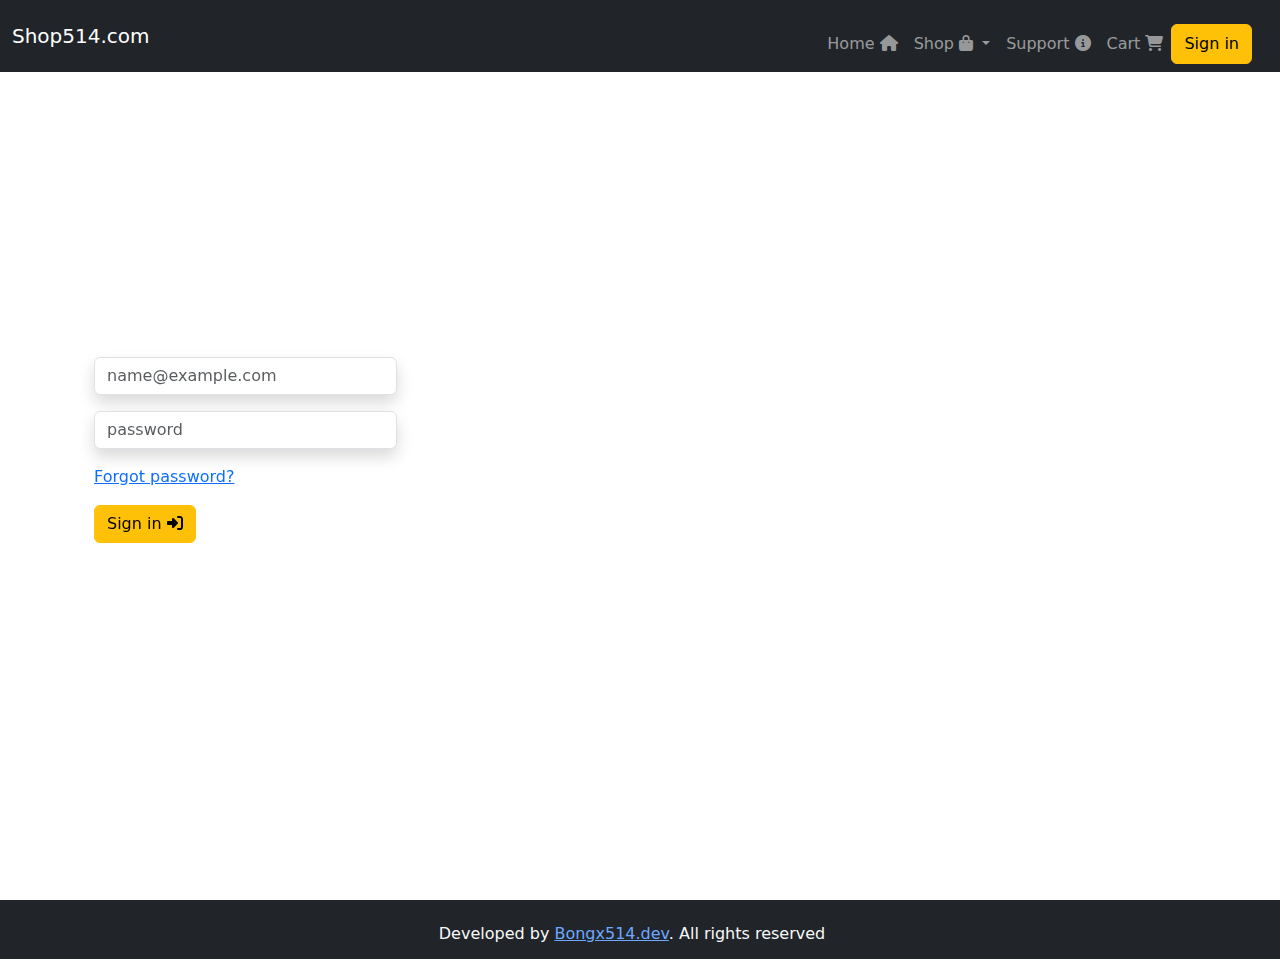
==== signin.html @ f1cc6092 "Add files via upload" ====
<!DOCTYPE html>
<html lang="en">
<head>
    <meta charset="UTF-8">
    <meta name="viewport" content="width=device-width, initial-scale=1.0">
    <link rel="stylesheet" href="styles.css">
    <link href="https://cdn.jsdelivr.net/npm/bootstrap@5.3.3/dist/css/bootstrap.min.css" rel="stylesheet" integrity="sha384-QWTKZyjpPEjISv5WaRU9OFeRpok6YctnYmDr5pNlyT2bRjXh0JMhjY6hW+ALEwIH" crossorigin="anonymous">
    <link rel="stylesheet" href="https://cdnjs.cloudflare.com/ajax/libs/font-awesome/6.5.1/css/all.min.css"/>
    <link href="https://unpkg.com/aos@2.3.1/dist/aos.css" rel="stylesheet">
    <script src="https://cdn.jsdelivr.net/npm/bootstrap@5.3.3/dist/js/bootstrap.bundle.min.js" integrity="sha384-YvpcrYf0tY3lHB60NNkmXc5s9fDVZLESaAA55NDzOxhy9GkcIdslK1eN7N6jIeHz" crossorigin="anonymous"></script>
    <script src="https://unpkg.com/aos@2.3.1/dist/aos.js"></script>
    <title>Home page</title>
</head>
<body>
    <!-- Navbar start -->
    <nav class="navbar fixed-top navbar-expand-lg bg-dark" data-bs-theme="dark">
        <div class="container-fluid">
          <a class="navbar-brand" href="#">Shop514.com</a>
          <button class="navbar-toggler" type="button" data-bs-toggle="collapse" data-bs-target="#navbarSupportedContent" aria-controls="navbarSupportedContent" aria-expanded="false" aria-label="Toggle navigation">
            <span class="navbar-toggler-icon"></span>
          </button>
          <div class="collapse navbar-collapse justify-content-end flex-grow-1 pe-3 pt-3" id="navbarSupportedContent">
            <ul class="navbar-nav">
              <li class="nav-item">
                <a class="nav-link" aria-current="page" href="#">Home <i class="fa-solid fa-house"></i></a>
              </li>
              <li class="nav-item dropdown">
                <a class="nav-link dropdown-toggle" href="#" role="button" data-bs-toggle="dropdown" aria-expanded="false">
                  Shop <i class="fa-solid fa-bag-shopping"></i>
                </a>
                <ul class="dropdown-menu">
                  <li><a class="dropdown-item" href="#watches">Watches</a></li>
                  <li><a class="dropdown-item" href="#new">New deals</a></li>
                  <li><hr class="dropdown-divider"></li>
                  <li><a class="dropdown-item" href="#fragrances">Fragrances</a></li>
                </ul>
              </li>
              <li class="nav-item">
                <a class="nav-link" href="#">Support <i class="fa-solid fa-circle-info"></i></a>
              </li>
              <li class="nav-item">
                <a class="nav-link" href="#">Cart <i class="fa-solid fa-cart-shopping"></i></a>
              </li>
              <button type="button" class="btn btn-warning" data-bs-toggle="modal" data-bs-target="#signinForm">Sign in</button>
            </ul>
          </div>
        </div>
      </nav>
    <!-- Navbar end -->

      <div class="container d-flex justify-content-center align-items-center vh-100">
        <div class="container-fluid col-lg-12">
            <form class="col-sm-8" action="" method="post" >
                <div data-aos="fade-up">
                  <div class="col-lg-5 mb-3">
                    <input type="email" class="form-control shadow" id="email" name="email" placeholder="name@example.com">
                  </div>
                  <div class="col-lg-5 mb-3">
                    <input type="password" class="form-control shadow" id="password" name="password" placeholder="password">
                  </div>
                  <div class="mb-3">
                    <a href="">Forgot password?</a>
                  </div>
                  <button type="submit" class="btn btn-warning">Sign in <i class="fa-solid fa-right-to-bracket"></i></button>
                </div>
            </form>
          </div>
      </div>

    <!-- footer -->
    <nav class="navbar navbar-expand-lg bg-dark" data-bs-theme="dark">
        <div class="container-fluid">
          <div class="collapse navbar-collapse justify-content-center flex-grow-1 pe-3 pt-3" id="navbarSupportedContent">
            <h6 class="text-light">Developed by <a href="https://bongx514.github.io/index/">Bongx514.dev</a>. All rights reserved</h6>
          </div>
        </div>
    </nav>
    <!-- footer end -->

<script src="aos.js"></script>
</body>

<!-- Modal sign-in -->
<div class="modal fade" id="signinForm" tabindex="-1" aria-labelledby="exampleModalLabel" aria-hidden="true" data-bs-theme="dark">
  <div class="modal-dialog">
    <div class="modal-content">
      <div class="modal-header">
        <h1 class="modal-title text- center text-warning" id="exampleModalLabel">Sign In <i class="fa-solid fa-right-to-bracket"></i></h1>
        <button type="button" class="btn-close" data-bs-dismiss="modal" aria-label="Close"></button>
      </div>
      <div class="modal-body d-flex justify-content-center">
        <form class="col-sm-8" action="" method="post" >
          <div data-aos="fade-up">
            <div class="mb-3">
              <input type="email" class="form-control shadow" id="email" name="email" placeholder="name@example.com">
            </div>
            <div class="mb-3">
              <input type="password" class="form-control shadow" id="password" name="password" placeholder="password">
            </div>
            <div class="mb-3">
              <a href="">Forgot password?</a>
            </div>
            <button type="submit" class="btn btn-warning">Sign in <i class="fa-solid fa-right-to-bracket"></i></button>
          </div>
      </form>
      </div>
      <div class="modal-footer">
        <button type="button" class="btn btn-danger" data-bs-dismiss="modal">Cancel <i class="fa-solid fa-xmark"></i></button>
        <button type="button" class="btn btn-warning">Sign up <i class="fa-solid fa-user-plus"></i></button>
      </div>
    </div>
  </div>
</div>
</html>
---- styles.css ----
html{
    scroll-behavior: smooth;
    
}
html::-webkit-scrollbar{
    display: none;
} 
#header img{
    height: 40rem;
}
#new img{
    height: 30rem;
}


/* media query for mobile devices */
@media only screen and (max-width: 1766px){
    #header img{
        height: 25rem;
    }
    #new img{
        height: 20rem;
    }
    #fragrances{
        height: auto;
    }
}
@media only screen and (max-width: 766px){
    #header img{
        height: 20rem;
    }
    #new img{
        height: 10rem;
    }
    #fragrances{
        height: auto;
    }
}
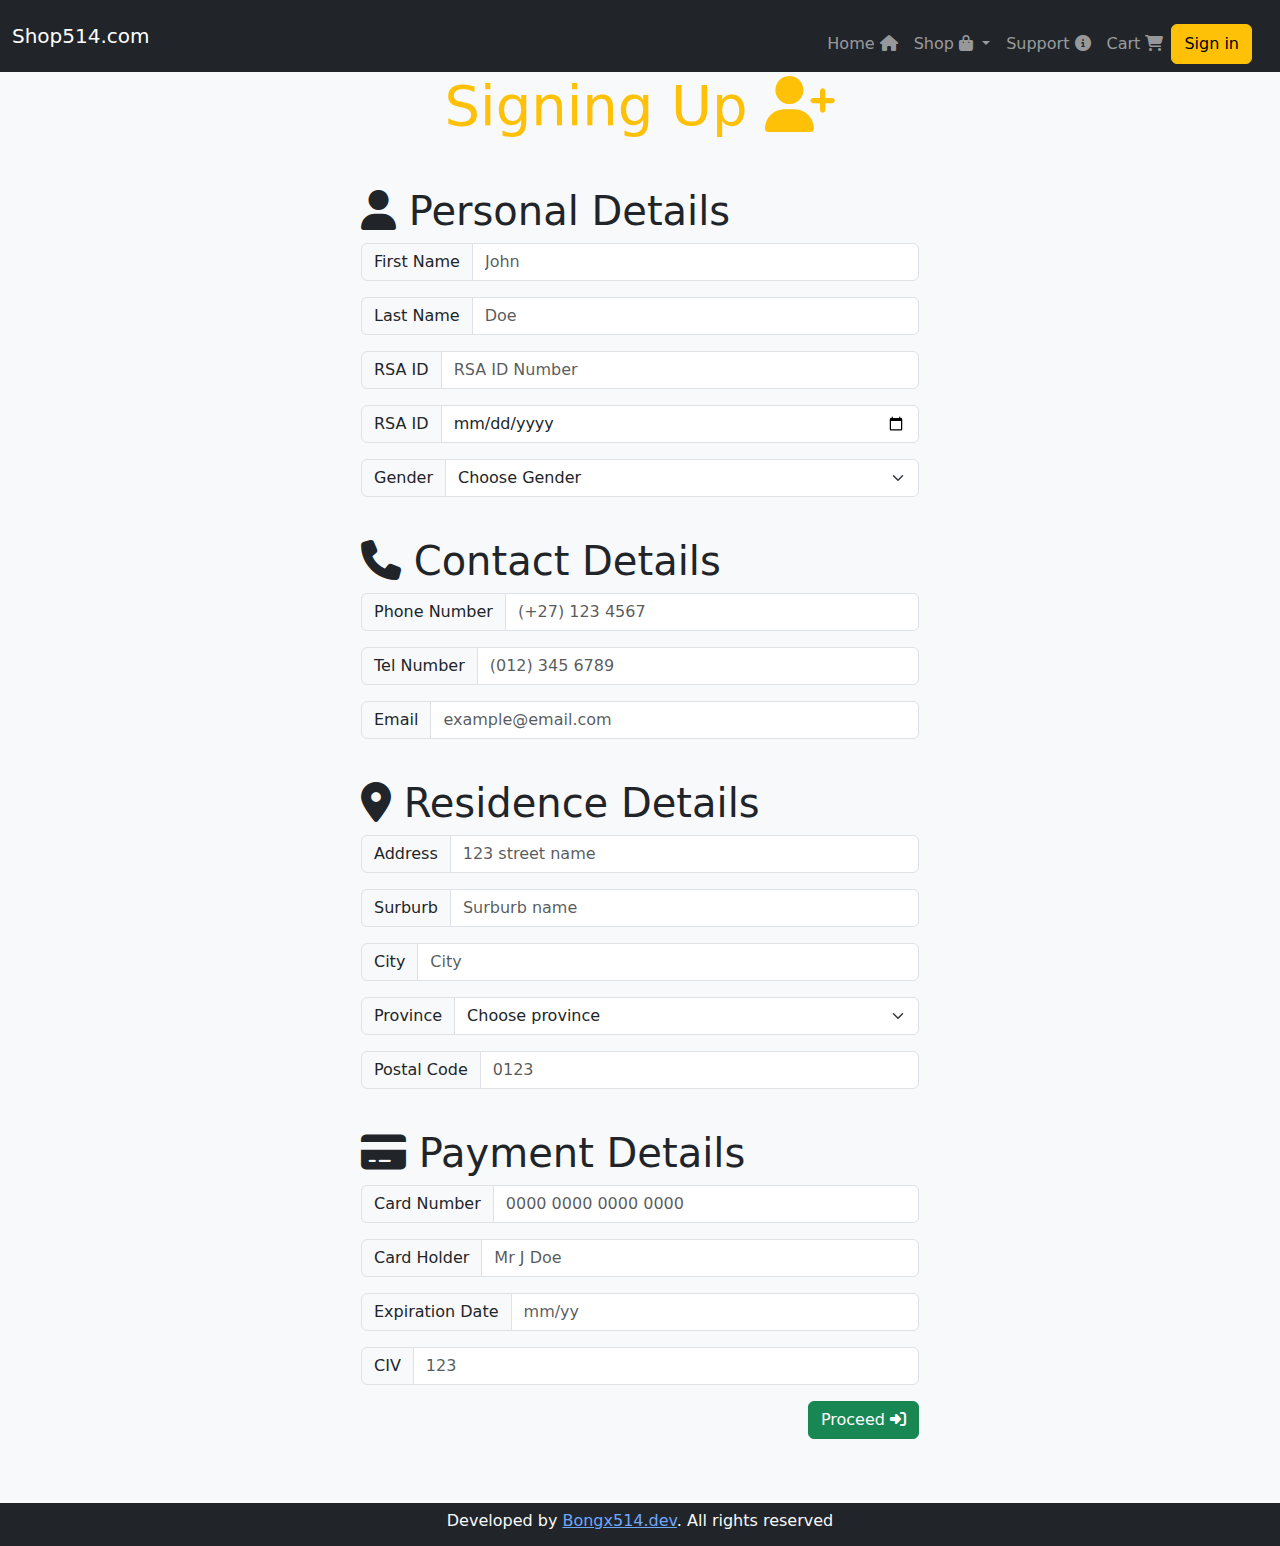
==== commit 8eb5c1d5: "Add files via upload" ====
--- a/signin.html
+++ b/signin.html
@@ -45,35 +45,132 @@
             </ul>
           </div>
         </div>
-      </nav>
+    </nav>
     <!-- Navbar end -->
 
-      <div class="container d-flex justify-content-center align-items-center vh-100">
-        <div class="container-fluid col-lg-12">
-            <form class="col-sm-8" action="" method="post" >
-                <div data-aos="fade-up">
-                  <div class="col-lg-5 mb-3">
-                    <input type="email" class="form-control shadow" id="email" name="email" placeholder="name@example.com">
-                  </div>
-                  <div class="col-lg-5 mb-3">
-                    <input type="password" class="form-control shadow" id="password" name="password" placeholder="password">
-                  </div>
-                  <div class="mb-3">
-                    <a href="">Forgot password?</a>
-                  </div>
-                  <button type="submit" class="btn btn-warning">Sign in <i class="fa-solid fa-right-to-bracket"></i></button>
-                </div>
-            </form>
-          </div>
-      </div>
+    <section id="skills" class="bg-light">
+      <div class="container mb-4">
+        <div class="text-center pt-5 animate__animated animate__fadeInDown">
+          <h2 class="display-4 text-warning pt-4 pb-4">Signing Up <i class="fa-solid fa-user-plus"></i></h2>
+        </div>
+      </div>
+
+      <div class="container d-flex justify-content-center pb-4">
+        <div class="col-lg-6 mb-4">
+          <form action="" class="row">
+            <div class="col-lg-12">
+              <h1 class="display-6"><i class="fa-solid fa-user"></i> Personal Details</h1>
+              <div class="input-group mb-3">
+                <span class="input-group-text" id="fname">First Name</span>
+                <input type="text" class="form-control" name="fname" placeholder="John" aria-label="fname" aria-describedby="basic-addon1">
+              </div>
+              <div class="input-group mb-3">
+                <span class="input-group-text" id="lname">Last Name</span>
+                <input type="text" class="form-control" name="lname" placeholder="Doe" aria-label="lname" aria-describedby="basic-addon1">
+              </div>
+              <div class="input-group mb-3">
+                <span class="input-group-text" id="idnumber">RSA ID</span>
+                <input type="text" class="form-control" name="idnumber" placeholder="RSA ID Number" aria-label="idnumber" aria-describedby="basic-addon1">
+              </div>
+              <div class="input-group mb-3">
+                <span class="input-group-text" id="DateOfBirth">RSA ID</span>
+                <input type="date" class="form-control" name="DateOfBirth" placeholder="Date of Birth" aria-label="DateOfBirth" aria-describedby="basic-addon1">
+              </div>
+              <div class="input-group mb-3">
+                <label class="input-group-text" for="inputGroupSelect01">Gender</label>
+                <select class="form-select" id="inputGroupSelect01">
+                  <option selected>Choose Gender</option>
+                  <option value="male">Male</option>
+                  <option value="female">Female</option>
+                </select>
+              </div>
+            </div>
+
+            <div class="col-lg-12 pt-4">
+              <h1 class="display-6"><i class="fa-solid fa-phone"></i> Contact Details</h1>
+              <div class="input-group mb-3">
+                <span class="input-group-text" id="phone">Phone Number</span>
+                <input type="text" class="form-control" name="phone" placeholder="(+27) 123 4567" aria-label="phone" aria-describedby="basic-addon1">
+              </div>
+              <div class="input-group mb-3">
+                <span class="input-group-text" id="telnumber">Tel Number</span>
+                <input type="text" class="form-control" name="telnumber" placeholder="(012) 345 6789" aria-label="telnumber" aria-describedby="basic-addon1">
+              </div>
+              <div class="input-group mb-3">
+                <span class="input-group-text" id="email">Email</span>
+                <input type="email" class="form-control" name="email" placeholder="example@email.com" aria-label="email" aria-describedby="basic-addon1">
+              </div>
+            </div>
+
+            <div class="col-lg-12 pt-4">
+              <h1 class="display-6"><i class="fa-solid fa-location-dot"></i> Residence Details</h1>
+              <div class="input-group mb-3">
+                <span class="input-group-text" id="address">Address</span>
+                <input type="text" class="form-control" name="address" placeholder="123 street name" aria-label="address" aria-describedby="basic-addon1">
+              </div>
+              <div class="input-group mb-3">
+                <span class="input-group-text" id="lname">Surburb</span>
+                <input type="text" class="form-control" name="lname" placeholder="Surburb name" aria-label="lname" aria-describedby="basic-addon1">
+              </div>
+              <div class="input-group mb-3">
+                <span class="input-group-text" id="idnumber">City</span>
+                <input type="text" class="form-control" name="idnumber" placeholder="City" aria-label="idnumber" aria-describedby="basic-addon1">
+              </div>
+              <div class="input-group mb-3">
+                <label class="input-group-text" for="inputGroupSelect01">Province</label>
+                <select class="form-select" id="inputGroupSelect01">
+                  <option selected>Choose province</option>
+                  <option value="">Gauteng</option>
+                  <option value="">Limpopo</option>
+                  <option value="">North West</option>
+                  <option value="">Northen Cape</option>
+                  <option value="">Eastern Cape</option>
+                  <option value="">Free State</option>
+                  <option value="">Western Cape</option>
+                  <option value="">KwaZulu-Natal</option>
+                  <option value="">Mpumalanga</option>
+                </select>
+              </div>
+              <div class="input-group mb-3">
+                <span class="input-group-text" id="idnumber">Postal Code</span>
+                <input type="text" class="form-control" name="idnumber" placeholder="0123" aria-label="idnumber" aria-describedby="basic-addon1">
+              </div>
+            </div>
+
+            <div class="col-lg-12 pt-4">
+              <h1 class="display-6"><i class="fa-solid fa-credit-card"></i> Payment Details</h1>
+              <div class="input-group mb-3">
+                <span class="input-group-text" id="phone">Card Number</span>
+                <input type="text" class="form-control" name="phone" placeholder="0000 0000 0000 0000" aria-label="phone" aria-describedby="basic-addon1">
+              </div>
+              <div class="input-group mb-3">
+                <span class="input-group-text" id="telnumber">Card Holder</span>
+                <input type="text" class="form-control" name="telnumber" placeholder="Mr J Doe" aria-label="telnumber" aria-describedby="basic-addon1">
+              </div>
+              <div class="input-group mb-3">
+                <span class="input-group-text" id="email">Expiration Date</span>
+                <input type="email" class="form-control" name="email" placeholder="mm/yy" aria-label="email" aria-describedby="basic-addon1">
+              </div>
+              <div class="input-group mb-3">
+                <span class="input-group-text" id="telnumber">CIV</span>
+                <input type="text" class="form-control" name="telnumber" placeholder="123" aria-label="telnumber" aria-describedby="basic-addon1">
+              </div>
+            </div>
+
+            <div class="d-flex justify-content-end">
+              <button type="button" class="btn btn-success mb-3">Proceed <i class="fa-solid fa-right-to-bracket"></i></button>
+            </div>
+          </form>
+        </div>
+      </div>
+
+    </section>
 
     <!-- footer -->
-    <nav class="navbar navbar-expand-lg bg-dark" data-bs-theme="dark">
-        <div class="container-fluid">
-          <div class="collapse navbar-collapse justify-content-center flex-grow-1 pe-3 pt-3" id="navbarSupportedContent">
-            <h6 class="text-light">Developed by <a href="https://bongx514.github.io/index/">Bongx514.dev</a>. All rights reserved</h6>
-          </div>
-        </div>
+    <nav class="navbar position-relative navbar-expand-lg bg-dark" data-bs-theme="dark">
+      <div class="container-fluid d-flex align-items-center justify-content-center gap-2">
+        <h6 class="text-light">Developed by <a href="">Bongx514.dev</a>. All rights reserved</h6>
+      </div>
     </nav>
     <!-- footer end -->
 
